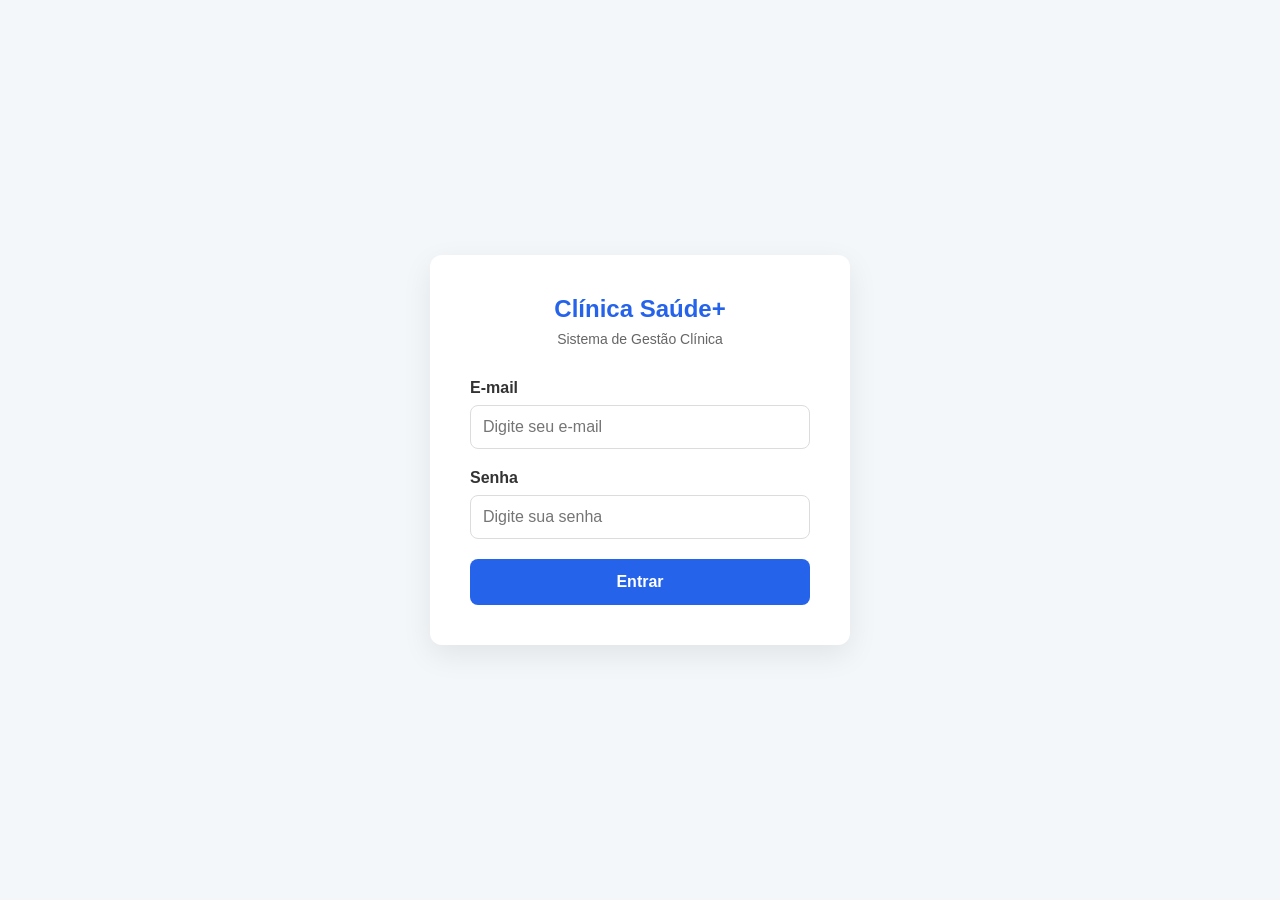
==== login/index.html @ 83ffc264 "first commit" ====
<!DOCTYPE html>
<html lang="pt-BR">
<head>
    <meta charset="UTF-8">
    <meta name="viewport" content="width=device-width, initial-scale=1.0">
    <title>Clínica Saúde+ | Login</title>
    <link rel="stylesheet" href="index.css">
</head>
<body>

    <main class="container">

        <section class="login-card">

            <div class="logo-area">
                <h1>Clínica Saúde+</h1>
                <p>Sistema de Gestão Clínica</p>
            </div>

            <form id="loginForm" class="login-form">

                <div class="input-group">
                    <label for="email">E-mail</label>
                    <input
                        type="email"
                        id="email"
                        placeholder="Digite seu e-mail"
                        required
                    >
                </div>

                <div class="input-group">
                    <label for="senha">Senha</label>
                    <input
                        type="password"
                        id="senha"
                        placeholder="Digite sua senha"
                        required
                    >
                </div>

                <button type="submit">
                    Entrar
                </button>

            </form>

        </section>

    </main>

<script src="index.js"></script>

</body>
</html>
---- login/index.css ----
* {
    margin: 0;
    padding: 0;
    box-sizing: border-box;
}

body {
    font-family: Arial, Helvetica, sans-serif;
    background: #f4f7fa;
    min-height: 100vh;

    display: flex;
    justify-content: center;
    align-items: center;
}

.container {
    width: 100%;
    padding: 20px;
}

.login-card {
    max-width: 420px;
    margin: 0 auto;

    background: white;
    padding: 40px;
    border-radius: 12px;

    box-shadow: 0 10px 30px rgba(0, 0, 0, 0.08);
}

.logo-area {
    text-align: center;
    margin-bottom: 32px;
}

.logo-area h1 {
    color: #2563eb;
    margin-bottom: 8px;
}

.logo-area p {
    color: #666;
    font-size: 14px;
}

.login-form {
    display: flex;
    flex-direction: column;
    gap: 20px;
}

.input-group {
    display: flex;
    flex-direction: column;
}

.input-group label {
    margin-bottom: 8px;
    font-weight: 600;
    color: #333;
}

.input-group input {
    padding: 12px;
    border: 1px solid #dcdcdc;
    border-radius: 8px;
    font-size: 16px;
}

.input-group input:focus {
    outline: none;
    border-color: #2563eb;
}

button {
    border: none;
    background: #2563eb;
    color: white;

    padding: 14px;
    border-radius: 8px;

    cursor: pointer;
    font-size: 16px;
    font-weight: bold;

    transition: 0.3s;
}

button:hover {
    background: #1d4ed8;
}
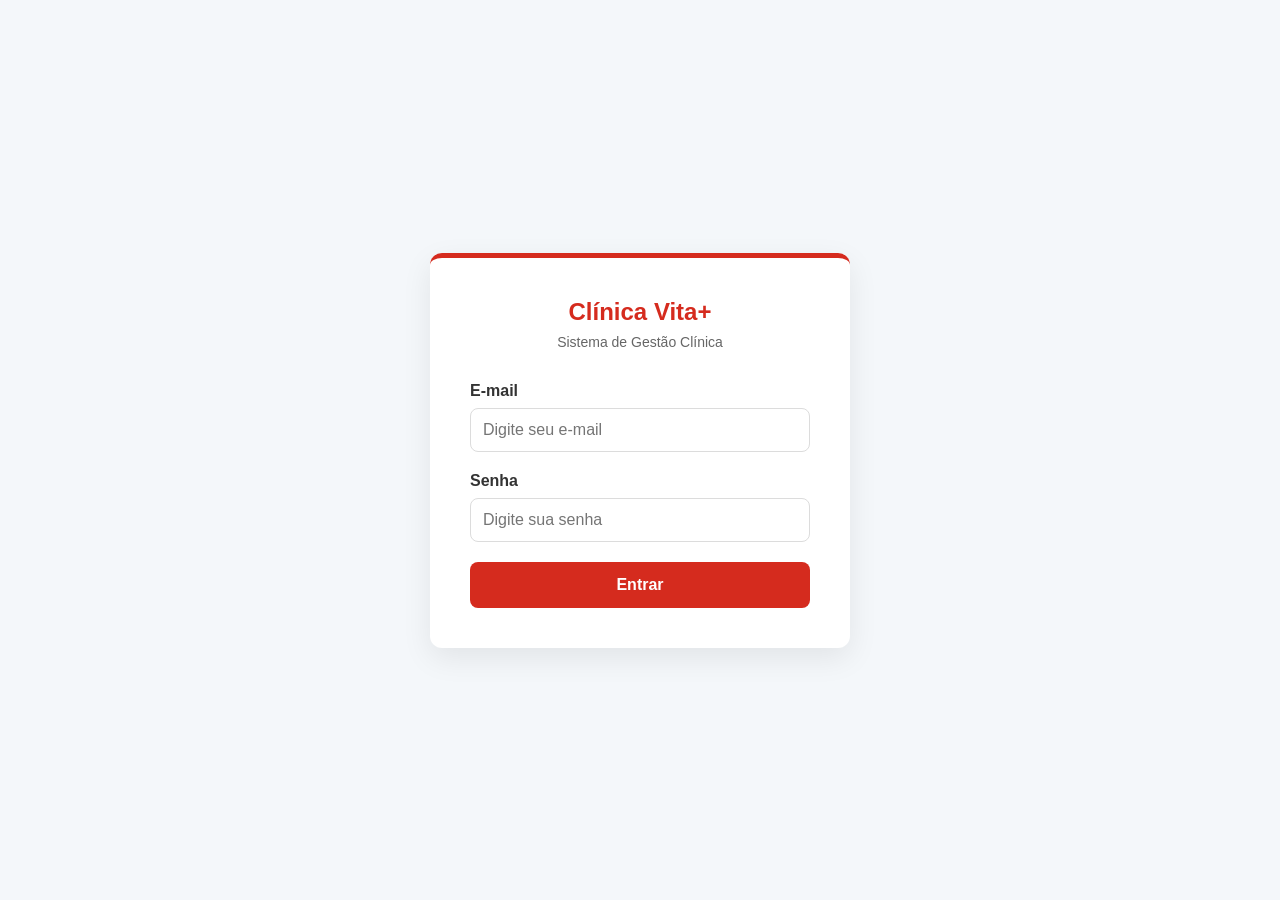
==== commit 17fca7ed: "Atualiza o nome da clínica para "Clínica Vita+" em várias páginas HTML" ====
--- a/login/index.html
+++ b/login/index.html
@@ -13,7 +13,7 @@
         <section class="login-card">
 
             <div class="logo-area">
-                <h1>Clínica Saúde+</h1>
+                <h1>Clínica Vita+</h1>
                 <p>Sistema de Gestão Clínica</p>
             </div>
 
--- a/login/index.css
+++ b/login/index.css
@@ -4,9 +4,15 @@
     box-sizing: border-box;
 }
 
+:root{
+    --red:#d52b1e;
+    --dark-red:#b2221a;
+    --bg:#f4f7fa;
+}
+
 body {
     font-family: Arial, Helvetica, sans-serif;
-    background: #f4f7fa;
+    background: var(--bg);
     min-height: 100vh;
 
     display: flex;
@@ -28,6 +34,8 @@
     border-radius: 12px;
 
     box-shadow: 0 10px 30px rgba(0, 0, 0, 0.08);
+
+    border-top: 5px solid var(--red);
 }
 
 .logo-area {
@@ -36,7 +44,7 @@
 }
 
 .logo-area h1 {
-    color: #2563eb;
+    color: var(--red);
     margin-bottom: 8px;
 }
 
@@ -67,16 +75,18 @@
     border: 1px solid #dcdcdc;
     border-radius: 8px;
     font-size: 16px;
+    transition: 0.2s;
 }
 
 .input-group input:focus {
     outline: none;
-    border-color: #2563eb;
+    border-color: var(--red);
 }
 
+/* BOTÃO */
 button {
     border: none;
-    background: #2563eb;
+    background: var(--red);
     color: white;
 
     padding: 14px;
@@ -90,5 +100,5 @@
 }
 
 button:hover {
-    background: #1d4ed8;
+    background: var(--dark-red);
 }
